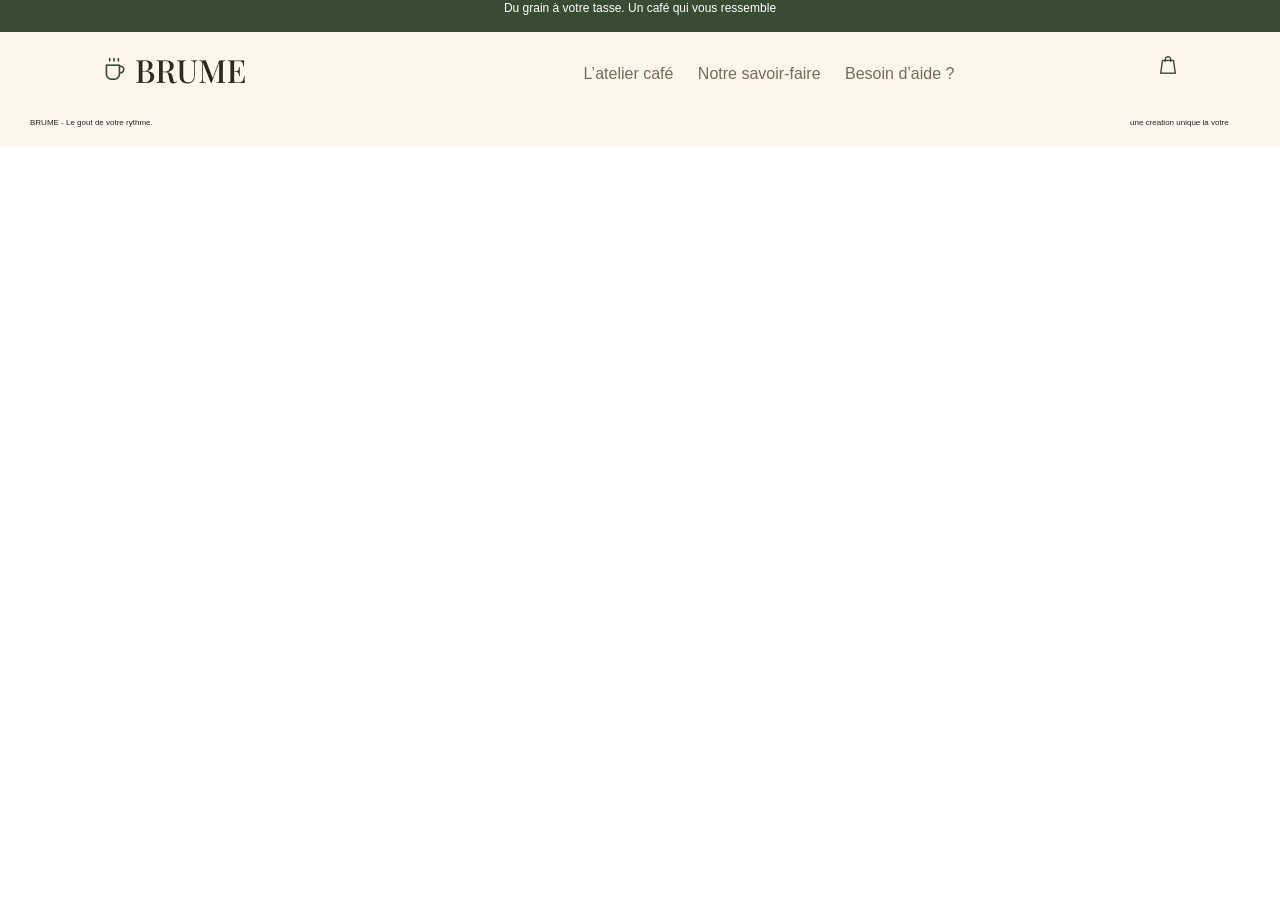
==== BackOffice.html @ c26adfe1 "fut structure+header+footer" ====
<!DOCTYPE html>
<html lang="en">
<head>
    <meta charset="UTF-8">
    <meta name="viewport" content="width=device-width, initial-scale=1.0">
   <!-- -- bootstrap CSS --  -->
    <link rel="stylesheet" href="https://cdn.jsdelivr.net/npm/bootstrap@4.0.0/dist/css/bootstrap.min.css" integrity="sha384-Gn5384xqQ1aoWXA+058RXPxPg6fy4IWvTNh0E263XmFcJlSAwiGgFAW/dAiS6JXm" crossorigin="anonymous">
   <link rel="stylesheet" href="BackOffice.css">
    <title>BackOffice</title>


</head>
<body>
        <HEader>
        <section class="paragraf1">
            <p> Du grain à votre tasse. Un café qui vous ressemble </p>
        </section>
        <section class="Header-principale">
            <div class="logo">
                <img src="/assets/Icon/Signature de marque.png" alt="">
            </div>
            <nav class="links">
                <a href="">L’atelier café</a>
                <a href="">Notre savoir-faire</a>
                <a href="">Besoin d’aide ?</a>

            </nav>
            <div class="Icon">
                <img src="/assets/Icon/Panier.png" alt="">


            </div>
        </section>
    </HEader>

    <main>





    </main>


    <footer>
        <div class="foot">
            <p>
                BRUME - Le gout de votre rythme.
            </p>
            <p>
                une creation unique la votre
            </p>
        </div>
    </footer>




<script src="BackOffice.js"></script>
<script src="https://code.jquery.com/jquery-3.2.1.slim.min.js" integrity="sha384-KJ3o2DKtIkvYIK3UENzmM7KCkRr/rE9/Qpg6aAZGJwFDMVNA/GpGFF93hXpG5KkN" crossorigin="anonymous"></script>
<script src="https://cdn.jsdelivr.net/npm/popper.js@1.12.9/dist/umd/popper.min.js" integrity="sha384-ApNbgh9B+Y1QKtv3Rn7W3mgPxhU9K/ScQsAP7hUibX39j7fakFPskvXusvfa0b4Q" crossorigin="anonymous"></script>
<script src="https://cdn.jsdelivr.net/npm/bootstrap@4.0.0/dist/js/bootstrap.min.js" integrity="sha384-JZR6Spejh4U02d8jOt6vLEHfe/JQGiRRSQQxSfFWpi1MquVdAyjUar5+76PVCmYl" crossorigin="anonymous"></script>
</body>
</html>
---- BackOffice.css ----
*{
    margin: 0;
    padding: 0;
    box-sizing: border-box;
}
.paragraf1{
 background:#394B32 ;
 width: 100%;
 height: 32px;
 display: flex;
 justify-content: center;
 align-items: center;
 color: #FFFFFF;
 font-size: 12px;
 
}
.Header-principale{
  display: flex;
  justify-content: space-around;
  padding-top: 20PX;
  background-color: rgb(255, 247, 237);

}

.links{
    padding-top:10px ;

}
.links a{
    padding-left: 20px;
    text-decoration: none;
    color: #796A59;
}







































.foot{
    background-color:rgb(255, 247, 237);
    display: grid;
    grid-template-columns: 1fr 150Px;
    padding-top: 30px;
    padding-left: 30px;
    font-size: 8px;
    height: 60px;
}
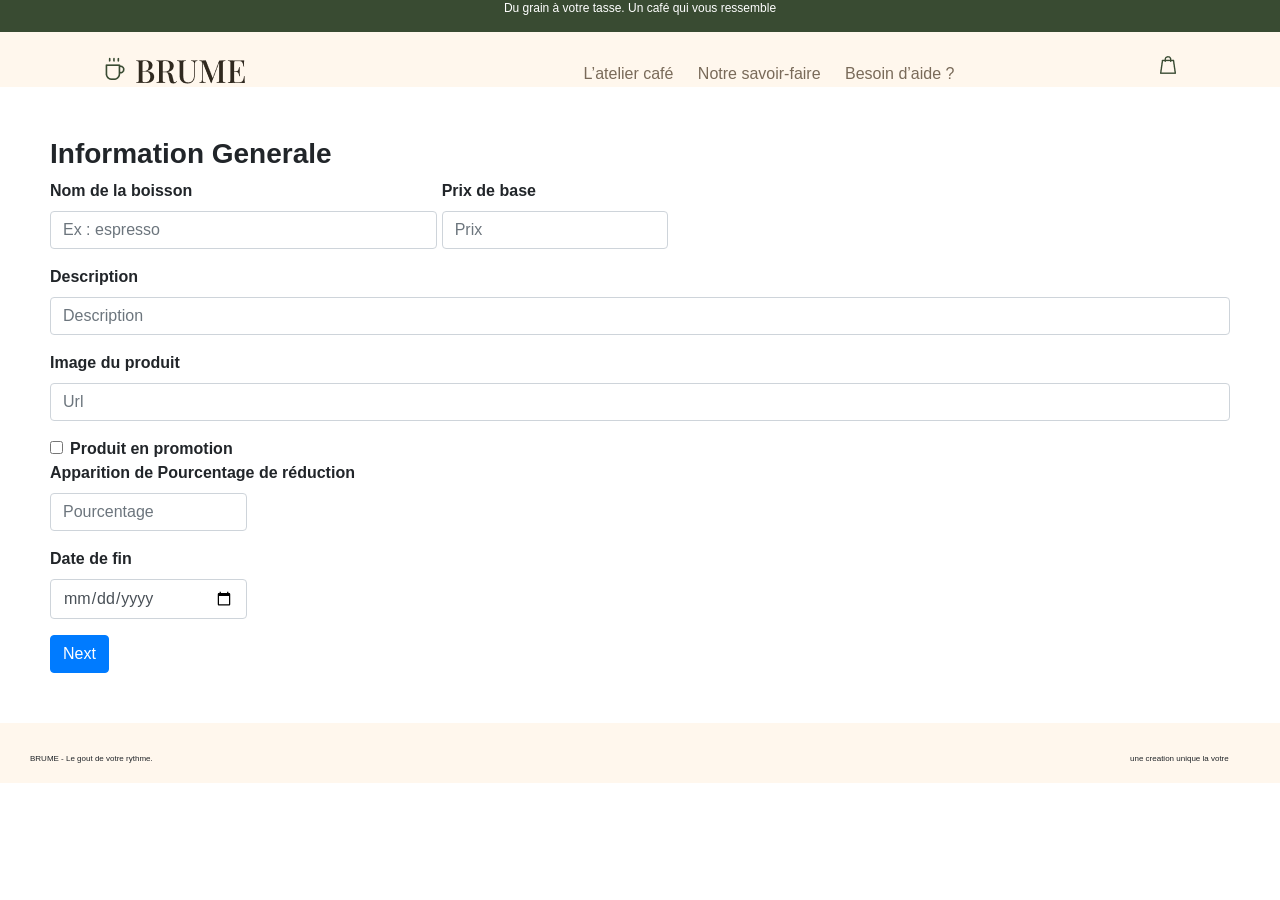
==== commit 731399d8: "fut Information Generale" ====
--- a/BackOffice.html
+++ b/BackOffice.html
@@ -36,6 +36,63 @@
     <main>
 
 
+            <form action="">
+       <section class="Info-General">
+   <div class="title-section">
+     <h3 class="display-6"> <strong>Information Generale</strong></h3>
+   </div>
+       
+  <div class="form-row">
+    <div class="col-md-4 mb-3">
+      <label for="validationCustom01"><strong>Nom de la boisson</strong></label>
+      <input type="text" class="form-control" id="validationCustom01" placeholder="Ex : espresso"  required>
+    </div>
+    <div class="form-group ">
+      <label for="inputPrix"><strong>Prix de base</strong></label>
+      <input type="number" class="form-control" id="inputPrix" placeholder="Prix">
+    </div>
+  </div>
+     <div class="form-group">
+    <label for="inputDescription "> <strong>Description</strong> </label>
+    <input type="text" class="form-control" id="inputDescription" placeholder="Description ">
+  </div>
+  <div>
+     <div class="form-group">
+    <label for="inputUrl"> <strong>Image du produit</strong> </label>
+    <input type="url" class="form-control" id="inputUrl" placeholder="Url ">
+  </div>
+  </div>
+
+    <div class="form-group">
+    <div class="form-check">
+      <input class="form-check-input" type="checkbox" id="gridCheck">
+      <label class="form-check-label" for="gridCheck">
+        <strong> Produit en promotion</strong> 
+      </label>
+    </div>
+    
+
+        <div class="form-group ">
+      <label for="inputPorcentage"><strong>Apparition de Pourcentage de réduction</strong></label>
+      <input type="number" class="form-control col-md-2" id="inputPorcentage" placeholder="Pourcentage">
+    </div>
+    <div>
+      <label for="inputDate"><strong>Date de fin</strong></label>
+      <input type="date" class="form-control col-md-2" id="inputDate" placeholder="Date de fin">
+    </div>
+
+  </div>
+  <button type="submit" class="btn btn-primary">Next</button>
+
+</section>
+
+
+
+            </form>
+
+
+    
+        
 
 
 
--- a/BackOffice.css
+++ b/BackOffice.css
@@ -36,7 +36,9 @@
 
 
 
-
+.Info-General{
+    padding: 50px;
+}
 
 
 
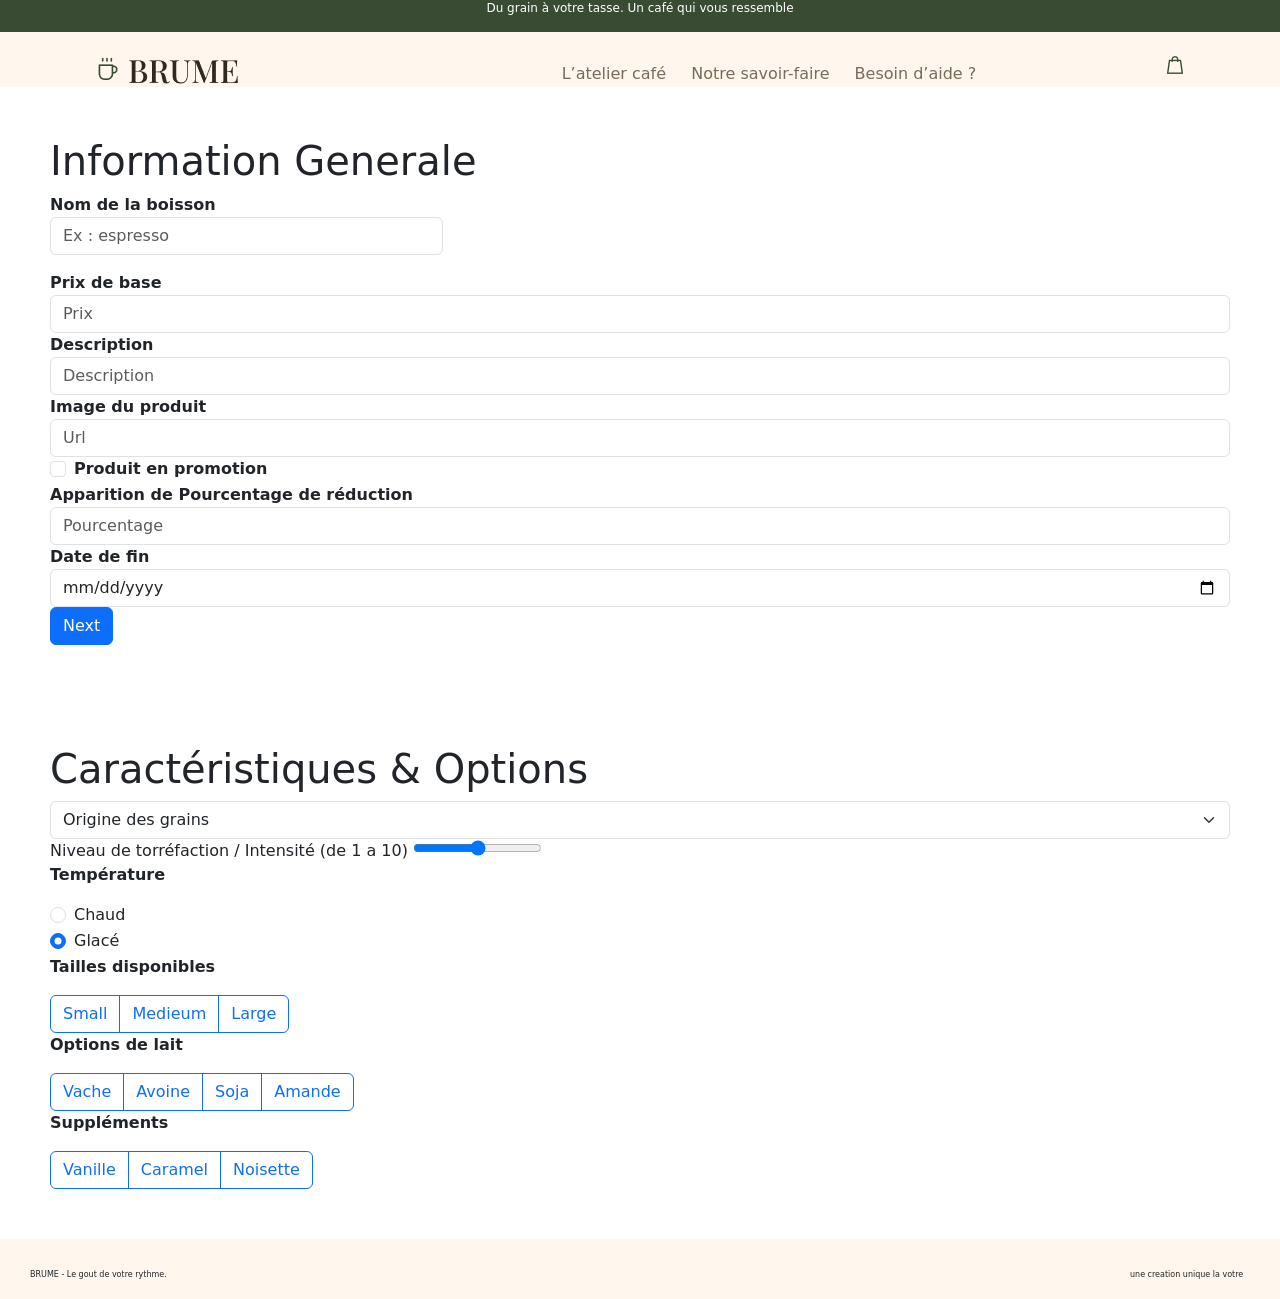
==== commit 3ee008d6: "fut aracteristique & option" ====
--- a/BackOffice.html
+++ b/BackOffice.html
@@ -4,7 +4,7 @@
     <meta charset="UTF-8">
     <meta name="viewport" content="width=device-width, initial-scale=1.0">
    <!-- -- bootstrap CSS --  -->
-    <link rel="stylesheet" href="https://cdn.jsdelivr.net/npm/bootstrap@4.0.0/dist/css/bootstrap.min.css" integrity="sha384-Gn5384xqQ1aoWXA+058RXPxPg6fy4IWvTNh0E263XmFcJlSAwiGgFAW/dAiS6JXm" crossorigin="anonymous">
+    <link href="https://cdn.jsdelivr.net/npm/bootstrap@5.0.2/dist/css/bootstrap.min.css" rel="stylesheet" integrity="sha384-EVSTQN3/azprG1Anm3QDgpJLIm9Nao0Yz1ztcQTwFspd3yD65VohhpuuCOmLASjC" crossorigin="anonymous">
    <link rel="stylesheet" href="BackOffice.css">
     <title>BackOffice</title>
 
@@ -36,6 +36,9 @@
     <main>
 
 
+
+       
+
             <form action="">
        <section class="Info-General">
    <div class="title-section">
@@ -85,8 +88,112 @@
   <button type="submit" class="btn btn-primary">Next</button>
 
 </section>
-
-
+ 
+<section class="Info-General">
+    <div class="title-section">
+     <h3 class="display-6"> <strong>Caractéristiques & Options</strong></h3>
+   </div>
+     <div>
+    <select class="form-select ">
+  <option value="titre" >Origine des grains </option>
+  <option value="1">Colombie</option>
+  <option value="2">Éthiopie</option>
+  <option value="3">Brésil</option>
+   <option value="4">Mélange Maison</option>
+
+</select>
+     </div>
+     
+     <div>
+        <label for="customRange1"   >Niveau de torréfaction / Intensité  (de 1 a 10) </label>
+        <input type="range"  id="customRange1" name="Intensité" min="0" max="10">
+     </div>
+
+
+     <div class="Temperature">
+        
+            <p>  <strong>Température</strong></p>
+            
+        
+            <div class="form-check">
+  <input class="form-check-input" type="radio" name="flexRadioDefault" id="flexRadioDefault1">
+  <label class="form-check-label" for="flexRadioDefault1">
+    Chaud
+  </label>
+</div>
+<div class="form-check">
+  <input class="form-check-input" type="radio" name="flexRadioDefault" id="flexRadioDefault2" checked>
+  <label class="form-check-label" for="flexRadioDefault2">
+    Glacé
+  </label>
+</div>
+     </div>
+
+
+     <div>
+        <div>
+            <p><strong>Tailles disponibles</strong></p>
+        </div>
+ <div class="btn-group" role="group" aria-label="Basic checkbox toggle button group">
+  <input type="checkbox" class="btn-check" id="btncheck1" autocomplete="off">
+  <label class="btn btn-outline-primary" for="btncheck1">Small </label>
+
+  <input type="checkbox" class="btn-check" id="btncheck2" autocomplete="off">
+  <label class="btn btn-outline-primary" for="btncheck2">Medieum</label>
+
+  <input type="checkbox" class="btn-check" id="btncheck3" autocomplete="off">
+  <label class="btn btn-outline-primary" for="btncheck3">Large</label>
+</div>
+     </div>
+
+
+
+       <div>
+        <div>
+            <p><strong>  Options de lait</strong></p>
+        </div>
+ <div class="btn-group" role="group" aria-label="Basic checkbox toggle button group">
+  <input type="checkbox" class="btn-check" id="btncheck4" autocomplete="off">
+  <label class="btn btn-outline-primary" for="btncheck4">Vache </label>
+
+  <input type="checkbox" class="btn-check" id="btncheck5" autocomplete="off">
+  <label class="btn btn-outline-primary" for="btncheck5">Avoine</label>
+
+  <input type="checkbox" class="btn-check" id="btncheck6" autocomplete="off">
+  <label class="btn btn-outline-primary" for="btncheck6"> Soja</label>
+
+  <input type="checkbox" class="btn-check" id="btncheck7" autocomplete="off">
+  <label class="btn btn-outline-primary" for="btncheck7"> Amande</label>
+</div>
+     </div>
+
+
+
+
+      <div>
+        <div>
+            <p><strong>Suppléments </strong></p>
+        </div>
+ <div class="btn-group" role="group" aria-label="Basic checkbox toggle button group">
+  <input type="checkbox" class="btn-check" id="btncheck8" autocomplete="off">
+  <label class="btn btn-outline-primary" for="btncheck8">Vanille </label>
+
+  <input type="checkbox" class="btn-check" id="btncheck9" autocomplete="off">
+  <label class="btn btn-outline-primary" for="btncheck9">Caramel</label>
+
+  <input type="checkbox" class="btn-check" id="btncheck10" autocomplete="off">
+  <label class="btn btn-outline-primary" for="btncheck10">Noisette</label>
+</div>
+     </div>
+
+
+
+   
+
+</section>
+
+<!-- <label class="form-label">Example range</label>
+<input type="range" class="form-range" id="customRange1" -->
 
             </form>
 
@@ -114,8 +221,5 @@
 
 
 <script src="BackOffice.js"></script>
-<script src="https://code.jquery.com/jquery-3.2.1.slim.min.js" integrity="sha384-KJ3o2DKtIkvYIK3UENzmM7KCkRr/rE9/Qpg6aAZGJwFDMVNA/GpGFF93hXpG5KkN" crossorigin="anonymous"></script>
-<script src="https://cdn.jsdelivr.net/npm/popper.js@1.12.9/dist/umd/popper.min.js" integrity="sha384-ApNbgh9B+Y1QKtv3Rn7W3mgPxhU9K/ScQsAP7hUibX39j7fakFPskvXusvfa0b4Q" crossorigin="anonymous"></script>
-<script src="https://cdn.jsdelivr.net/npm/bootstrap@4.0.0/dist/js/bootstrap.min.js" integrity="sha384-JZR6Spejh4U02d8jOt6vLEHfe/JQGiRRSQQxSfFWpi1MquVdAyjUar5+76PVCmYl" crossorigin="anonymous"></script>
 </body>
 </html>
--- a/BackOffice.css
+++ b/BackOffice.css
@@ -72,6 +72,7 @@
 
 
 
+
 .foot{
     background-color:rgb(255, 247, 237);
     display: grid;
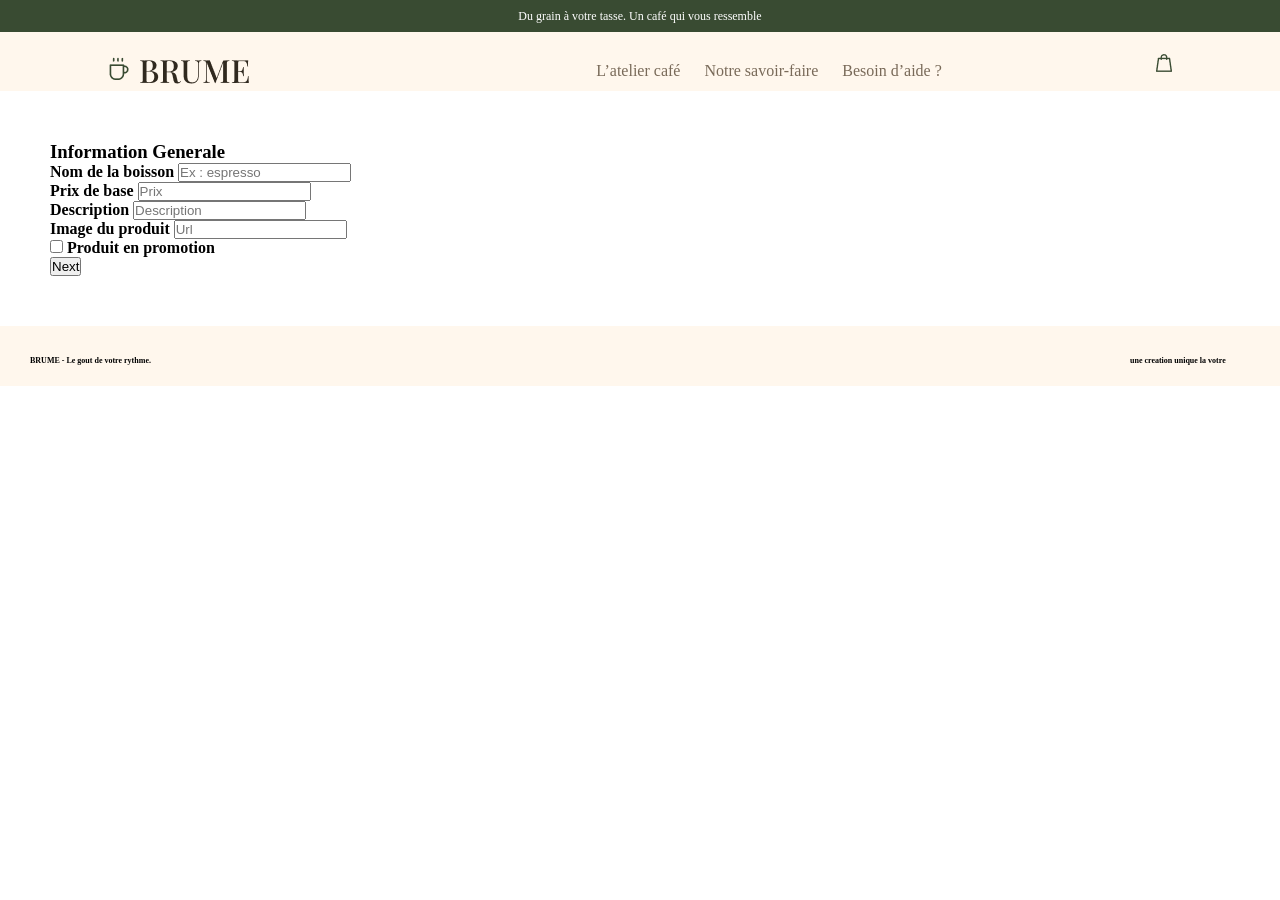
==== commit 59edad8c: "add" ====
--- a/BackOffice.html
+++ b/BackOffice.html
@@ -3,9 +3,9 @@
 <head>
     <meta charset="UTF-8">
     <meta name="viewport" content="width=device-width, initial-scale=1.0">
-   <!-- -- bootstrap CSS --  -->
-    <link href="https://cdn.jsdelivr.net/npm/bootstrap@5.0.2/dist/css/bootstrap.min.css" rel="stylesheet" integrity="sha384-EVSTQN3/azprG1Anm3QDgpJLIm9Nao0Yz1ztcQTwFspd3yD65VohhpuuCOmLASjC" crossorigin="anonymous">
-   <link rel="stylesheet" href="BackOffice.css">
+   <!-- -- bootstrap CSS -- 
+    <!-- <link href="https://cdn.jsdelivr.net/npm/bootstrap@5.0.2/dist/css/bootstrap.min.css" rel="stylesheet" integrity="sha384-EVSTQN3/azprG1Anm3QDgpJLIm9Nao0Yz1ztcQTwFspd3yD65VohhpuuCOmLASjC" crossorigin="anonymous"> -->
+   <link rel="stylesheet" href="BackOffice.css"> 
     <title>BackOffice</title>
 
 
@@ -35,12 +35,13 @@
 
     <main>
 
-
-
        
 
+
+       
+
             <form action="">
-       <section class="Info-General">
+       <section class="Info-General " id="section1">
    <div class="title-section">
      <h3 class="display-6"> <strong>Information Generale</strong></h3>
    </div>
@@ -48,11 +49,13 @@
   <div class="form-row">
     <div class="col-md-4 mb-3">
       <label for="validationCustom01"><strong>Nom de la boisson</strong></label>
-      <input type="text" class="form-control" id="validationCustom01" placeholder="Ex : espresso"  required>
-    </div>
-    <div class="form-group ">
+      <input type="text" class="form-control " id="validationCustom01"  placeholder="Ex : espresso"  required>
+      <div class="nomChamp"> </div>
+    </div>
+    <div class="col-md-4 mb-3 ">
       <label for="inputPrix"><strong>Prix de base</strong></label>
-      <input type="number" class="form-control" id="inputPrix" placeholder="Prix">
+      <input type="number" class="form-control inputPrice" id="inputPrix" placeholder="Prix">
+      <div class="priceChamp"> </div>
     </div>
   </div>
      <div class="form-group">
@@ -63,37 +66,40 @@
      <div class="form-group">
     <label for="inputUrl"> <strong>Image du produit</strong> </label>
     <input type="url" class="form-control" id="inputUrl" placeholder="Url ">
+    <div class="urlChamp"></div>
   </div>
   </div>
 
     <div class="form-group">
     <div class="form-check">
-      <input class="form-check-input" type="checkbox" id="gridCheck">
+      <input class="form-check-input InputPromotion"  type="checkbox" id="gridCheck">
       <label class="form-check-label" for="gridCheck">
-        <strong> Produit en promotion</strong> 
+           <strong> Produit en promotion</strong> 
       </label>
     </div>
     
 
-        <div class="form-group ">
+        <div class="col-md-4 mb-3 hideen " id="divPorcentage" >
       <label for="inputPorcentage"><strong>Apparition de Pourcentage de réduction</strong></label>
       <input type="number" class="form-control col-md-2" id="inputPorcentage" placeholder="Pourcentage">
-    </div>
-    <div>
+      <div class="PorcentageChamp"></div>
+    </div>
+    <div class="col-md-4 mb-3 hideen" id="DivDate">
       <label for="inputDate"><strong>Date de fin</strong></label>
       <input type="date" class="form-control col-md-2" id="inputDate" placeholder="Date de fin">
-    </div>
-
-  </div>
-  <button type="submit" class="btn btn-primary">Next</button>
+      <div class="DateChamp"></div>
+    </div>
+
+  </div>
+  <button type="button" id="nextbtn" class="btn btn-primary">Next</button>
 
 </section>
  
-<section class="Info-General">
+<section class="Info-General hideen " id="section2">
     <div class="title-section">
-     <h3 class="display-6"> <strong>Caractéristiques & Options</strong></h3>
+     <h3 class="display-6 "> <strong>Caractéristiques & Options</strong></h3>
    </div>
-     <div>
+     <div class="col-md-4 mb-3">
     <select class="form-select ">
   <option value="titre" >Origine des grains </option>
   <option value="1">Colombie</option>
@@ -104,13 +110,13 @@
 </select>
      </div>
      
-     <div>
-        <label for="customRange1"   >Niveau de torréfaction / Intensité  (de 1 a 10) </label>
+     <div class="col-md-4 mb-3">
+        <label for="customRange1"  >Niveau de torréfaction / Intensité  (de 1 a 10) </label>
         <input type="range"  id="customRange1" name="Intensité" min="0" max="10">
      </div>
 
 
-     <div class="Temperature">
+     <div class="Temperature col-md-4 mb-3">
         
             <p>  <strong>Température</strong></p>
             
@@ -130,11 +136,11 @@
      </div>
 
 
-     <div>
+     <div class="col-md-4 mb-3">
         <div>
             <p><strong>Tailles disponibles</strong></p>
         </div>
- <div class="btn-group" role="group" aria-label="Basic checkbox toggle button group">
+ <div class="btn-group backrondBut" role="group" aria-label="Basic checkbox toggle button group">
   <input type="checkbox" class="btn-check" id="btncheck1" autocomplete="off">
   <label class="btn btn-outline-primary" for="btncheck1">Small </label>
 
@@ -148,7 +154,7 @@
 
 
 
-       <div>
+       <div class="col-md-4 mb-3">
         <div>
             <p><strong>  Options de lait</strong></p>
         </div>
@@ -170,7 +176,7 @@
 
 
 
-      <div>
+      <div class="col-md-4 mb-3">
         <div>
             <p><strong>Suppléments </strong></p>
         </div>
@@ -186,12 +192,18 @@
 </div>
      </div>
 
-
+<div >
+      <button type="button" id="btnReteurP1" class="btn btn-primary">Retour</button>
+    <button type="button" id="btnEregister" class="btn btn-primary">Enregistrer</button>
+</div>
 
    
 
 </section>
-
+<section class="hideen" id="section3">
+  <div>aaaaa</div>
+
+</section>
 <!-- <label class="form-label">Example range</label>
 <input type="range" class="form-range" id="customRange1" -->
 
@@ -209,10 +221,10 @@
     <footer>
         <div class="foot">
             <p>
-                BRUME - Le gout de votre rythme.
+               <strong> BRUME - Le gout de votre rythme. </strong>
             </p>
             <p>
-                une creation unique la votre
+             <strong>   une creation unique la votre </strong>
             </p>
         </div>
     </footer>
--- a/BackOffice.css
+++ b/BackOffice.css
@@ -41,7 +41,9 @@
 }
 
 
-
+.hideen{
+    display: none;
+}
 
 
 
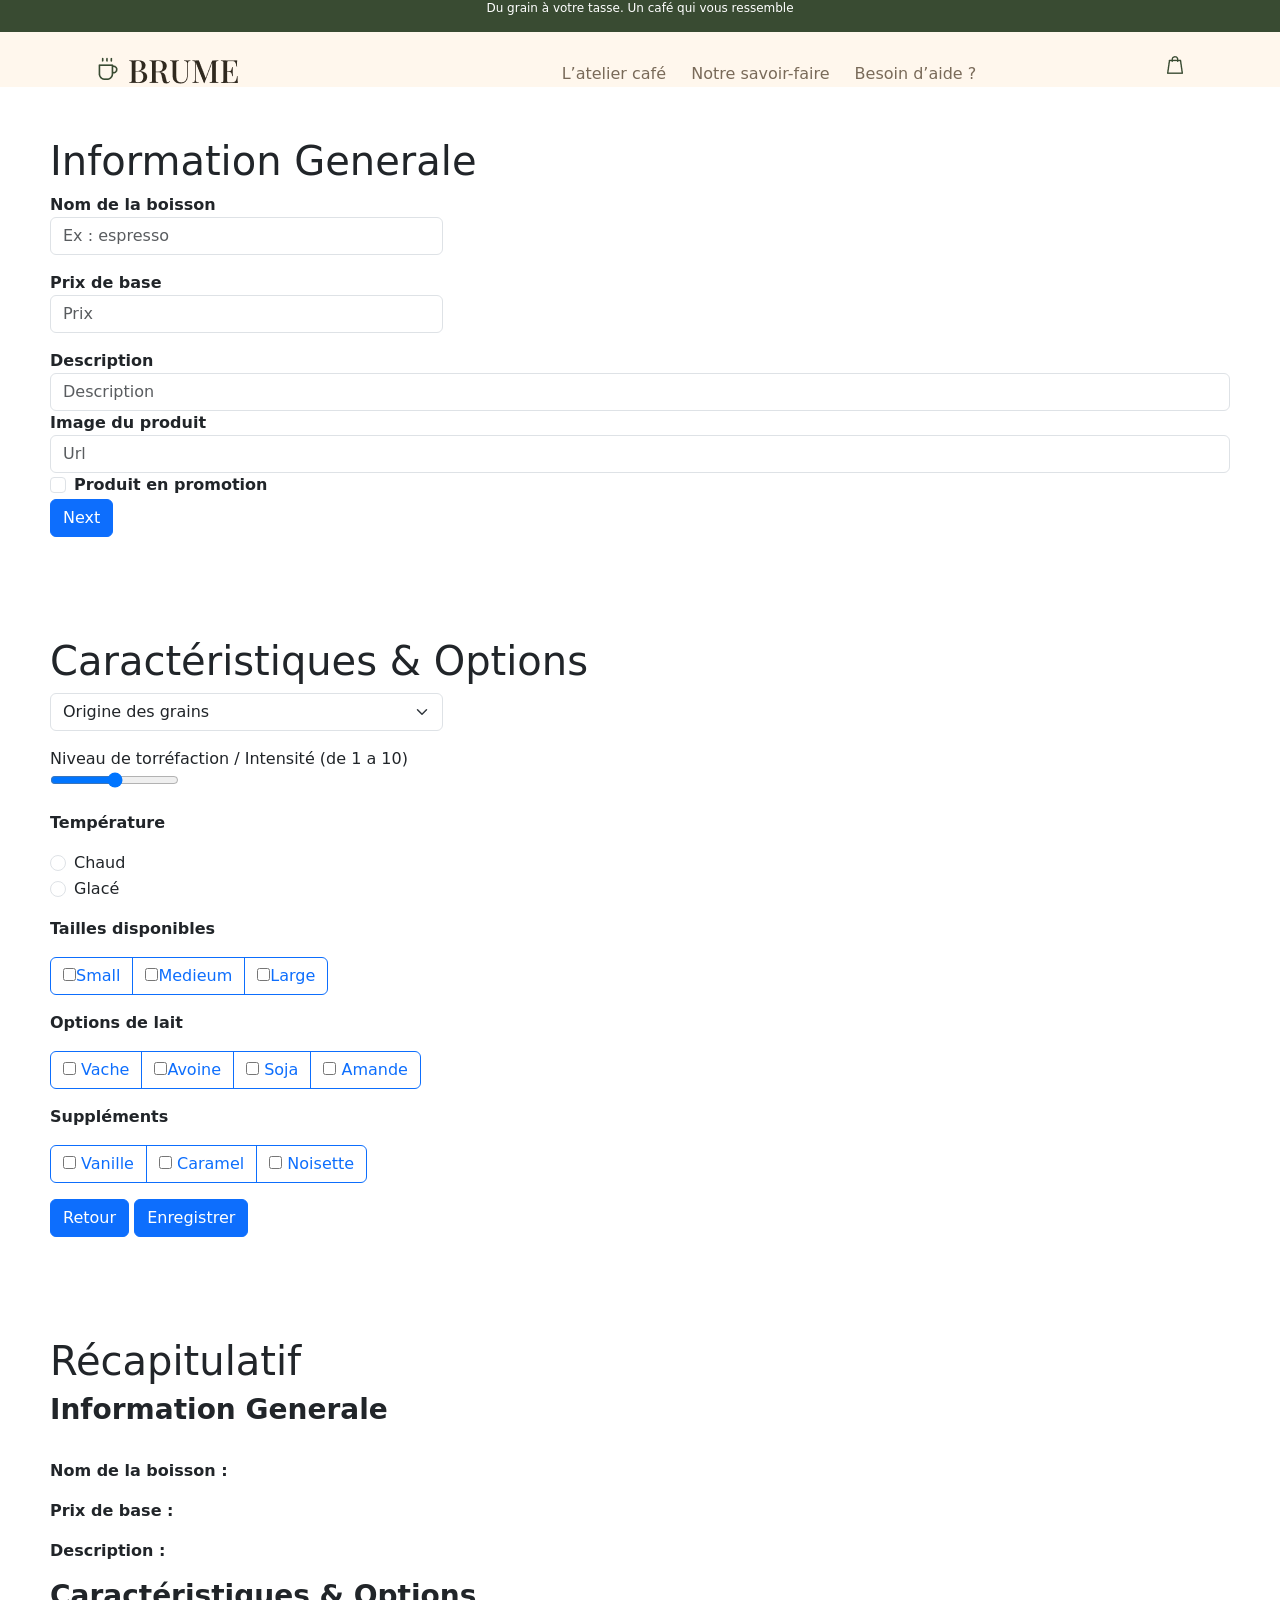
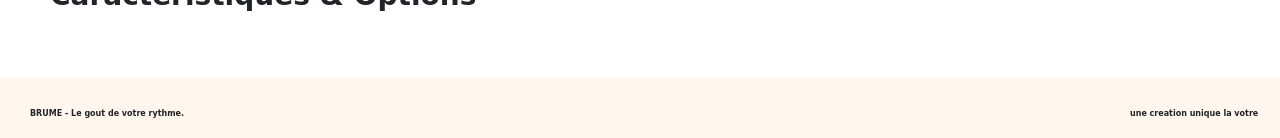
==== commit b7af8735: "add affichage" ====
--- a/BackOffice.html
+++ b/BackOffice.html
@@ -3,8 +3,8 @@
 <head>
     <meta charset="UTF-8">
     <meta name="viewport" content="width=device-width, initial-scale=1.0">
-   <!-- -- bootstrap CSS -- 
-    <!-- <link href="https://cdn.jsdelivr.net/npm/bootstrap@5.0.2/dist/css/bootstrap.min.css" rel="stylesheet" integrity="sha384-EVSTQN3/azprG1Anm3QDgpJLIm9Nao0Yz1ztcQTwFspd3yD65VohhpuuCOmLASjC" crossorigin="anonymous"> -->
+   <!-- <!- -- bootstrap CSS -- !> -->
+     <link href="https://cdn.jsdelivr.net/npm/bootstrap@5.0.2/dist/css/bootstrap.min.css" rel="stylesheet" integrity="sha384-EVSTQN3/azprG1Anm3QDgpJLIm9Nao0Yz1ztcQTwFspd3yD65VohhpuuCOmLASjC" crossorigin="anonymous"> 
    <link rel="stylesheet" href="BackOffice.css"> 
     <title>BackOffice</title>
 
@@ -95,24 +95,25 @@
 
 </section>
  
-<section class="Info-General hideen " id="section2">
+<section class="Info-General   " id="section2">
     <div class="title-section">
      <h3 class="display-6 "> <strong>Caractéristiques & Options</strong></h3>
    </div>
      <div class="col-md-4 mb-3">
-    <select class="form-select ">
-  <option value="titre" >Origine des grains </option>
-  <option value="1">Colombie</option>
-  <option value="2">Éthiopie</option>
-  <option value="3">Brésil</option>
-   <option value="4">Mélange Maison</option>
+    <select class="form-select " id="select">
+  <option value="" >Origine des grains </option>
+  <option value="Colombie">Colombie</option>
+  <option value="Éthiopie">Éthiopie</option>
+  <option value="Brésil">Brésil</option>
+   <option value="Mélange Maison">Mélange Maison</option>
 
 </select>
+             <div class="MessageSelect"></div>
      </div>
      
      <div class="col-md-4 mb-3">
         <label for="customRange1"  >Niveau de torréfaction / Intensité  (de 1 a 10) </label>
-        <input type="range"  id="customRange1" name="Intensité" min="0" max="10">
+        <input type="range" class="inputRange"  id="customRange1" name="Intensité" min="0" max="10">
      </div>
 
 
@@ -122,13 +123,13 @@
             
         
             <div class="form-check">
-  <input class="form-check-input" type="radio" name="flexRadioDefault" id="flexRadioDefault1">
+  <input class="form-check-input" type="radio" name="flexRadioDefault" id="flexRadioDefault1" value="Chaud">
   <label class="form-check-label" for="flexRadioDefault1">
     Chaud
   </label>
 </div>
 <div class="form-check">
-  <input class="form-check-input" type="radio" name="flexRadioDefault" id="flexRadioDefault2" checked>
+  <input class="form-check-input" type="radio" name="flexRadioDefault" id="flexRadioDefault2" value="Glacé">
   <label class="form-check-label" for="flexRadioDefault2">
     Glacé
   </label>
@@ -141,15 +142,22 @@
             <p><strong>Tailles disponibles</strong></p>
         </div>
  <div class="btn-group backrondBut" role="group" aria-label="Basic checkbox toggle button group">
-  <input type="checkbox" class="btn-check" id="btncheck1" autocomplete="off">
-  <label class="btn btn-outline-primary" for="btncheck1">Small </label>
-
-  <input type="checkbox" class="btn-check" id="btncheck2" autocomplete="off">
-  <label class="btn btn-outline-primary" for="btncheck2">Medieum</label>
-
-  <input type="checkbox" class="btn-check" id="btncheck3" autocomplete="off">
-  <label class="btn btn-outline-primary" for="btncheck3">Large</label>
-</div>
+ 
+  <label class="btn btn-outline-primary"  for="btncheck1" >
+      <input type="checkbox" id="btncheck1" value="Small">Small
+  </label>
+
+  
+  <label class="btn btn-outline-primary"  for="btncheck2">
+    <input type="checkbox" id="btncheck2" value="Medieum" >Medieum
+  </label>
+
+  
+  <label class="btn btn-outline-primary" for="btncheck3">
+    <input type="checkbox"  id="btncheck3" value="Large" >Large
+  </label>
+</div>
+<div class="MessageTaille"></div>
      </div>
 
 
@@ -159,18 +167,25 @@
             <p><strong>  Options de lait</strong></p>
         </div>
  <div class="btn-group" role="group" aria-label="Basic checkbox toggle button group">
-  <input type="checkbox" class="btn-check" id="btncheck4" autocomplete="off">
-  <label class="btn btn-outline-primary" for="btncheck4">Vache </label>
-
-  <input type="checkbox" class="btn-check" id="btncheck5" autocomplete="off">
-  <label class="btn btn-outline-primary" for="btncheck5">Avoine</label>
-
-  <input type="checkbox" class="btn-check" id="btncheck6" autocomplete="off">
-  <label class="btn btn-outline-primary" for="btncheck6"> Soja</label>
-
-  <input type="checkbox" class="btn-check" id="btncheck7" autocomplete="off">
-  <label class="btn btn-outline-primary" for="btncheck7"> Amande</label>
-</div>
+  
+  <label class="btn btn-outline-primary" for="btncheck4">
+    <input type="checkbox"  id="btncheck4" value="Vache"> Vache </label>
+
+  
+  <label class="btn btn-outline-primary" for="btncheck5">
+    <input type="checkbox"  id="btncheck5" value="Avoine" >Avoine</label>
+
+  
+  <label class="btn btn-outline-primary" for="btncheck6">
+    <input type="checkbox"  id="btncheck6" value="Soja">
+     Soja</label>
+
+ 
+  <label class="btn btn-outline-primary" for="btncheck7">
+     <input type="checkbox"  id="btncheck7" value="Amande" >
+     Amande</label>
+</div>
+<div class="OptionMessage"></div>
      </div>
 
 
@@ -181,15 +196,22 @@
             <p><strong>Suppléments </strong></p>
         </div>
  <div class="btn-group" role="group" aria-label="Basic checkbox toggle button group">
-  <input type="checkbox" class="btn-check" id="btncheck8" autocomplete="off">
-  <label class="btn btn-outline-primary" for="btncheck8">Vanille </label>
-
-  <input type="checkbox" class="btn-check" id="btncheck9" autocomplete="off">
-  <label class="btn btn-outline-primary" for="btncheck9">Caramel</label>
-
-  <input type="checkbox" class="btn-check" id="btncheck10" autocomplete="off">
-  <label class="btn btn-outline-primary" for="btncheck10">Noisette</label>
-</div>
+  
+  <label class="btn btn-outline-primary" for="btncheck8">
+    <input type="checkbox"  id="btncheck8" value="Vanille" >
+    Vanille </label>
+
+ 
+  <label class="btn btn-outline-primary" for="btncheck9">
+     <input type="checkbox"  id="btncheck9" value="Caramel" >
+     Caramel</label>
+
+
+  <label class="btn btn-outline-primary" for="btncheck10" >
+      <input type="checkbox"  id="btncheck10" value="Noisette" >
+      Noisette</label>
+</div>
+<div class="SuplementMessage"></div>
      </div>
 
 <div >
@@ -200,14 +222,93 @@
    
 
 </section>
-<section class="hideen" id="section3">
-  <div>aaaaa</div>
-
-</section>
+
 <!-- <label class="form-label">Example range</label>
 <input type="range" class="form-range" id="customRange1" -->
 
             </form>
+            
+            
+            
+      <section class="Info-General " id="section3">
+              <div>
+                 <h3 class="display-6"> <strong>Récapitulatif</strong></h3>
+              </div>
+
+              
+              <div class="affichage-Info-General">
+                 <h3 ><strong>Information Generale</strong></h3>
+               
+                 <div class="">
+                <img src="" alt="" id="Affichage-img">
+              </div>
+
+              <div class="">
+                <p><strong>Nom de la boisson :</strong></p>
+
+                <p ><strong class="Affichage-Nom" ></strong></p>
+                
+              </div>
+              <div>
+                 <p><strong>Prix de base :</strong></p>
+                <p class="Affichage-Prix"></p>
+              </div>
+
+              <div class="">
+                <p><strong>Description : </strong></p>
+
+                 <p class="Afichege-Description"></p>
+              </div>
+
+              <div class="">
+                   
+                   <p class="Afichage-Porcentage"></p>
+                 
+              </div>
+              <div>
+                  <p class="Affichage-Date"></p>
+              </div>
+
+              </div>
+              
+
+
+
+              <div class="Affichage-CaracOption">
+
+                        <h3 ><strong>Caractéristiques & Options</strong></h3>
+                    <div class="">
+
+                      <p class="Affichage-OrigineGrains"> </p>
+
+                    </div>
+                    <div >
+                    <p class="affichage-Intensite"></p>
+                    </div>
+                    <div>
+                      <p class="Affichage-Temperature"></p>
+                    </div>
+                    <div class="Affichage-Taille">
+                      <p class="Afichage-small"></p>
+                      <p class="Afichage-Medieum"></p>
+                      <p class="Afichage-Large"></p>
+                    </div>
+                     <div class="Affichage-Option">
+                      <p class="Afichage-Vache"></p>
+                      <p class="Afichage-Avoine"></p>
+                      <p class="Afichage-Soja"></p>
+                      <p class="Afichage-Amande"></p>
+                    </div>
+
+                         <div class="Affichage-Supplements">
+                      <p class="Afichage-Vanille"></p>
+                      <p class="Afichage-Caramel"></p>
+                      <p class="Afichage-Noisette"></p>
+                     
+                    </div>
+              </div>
+
+</section>
 
 
     
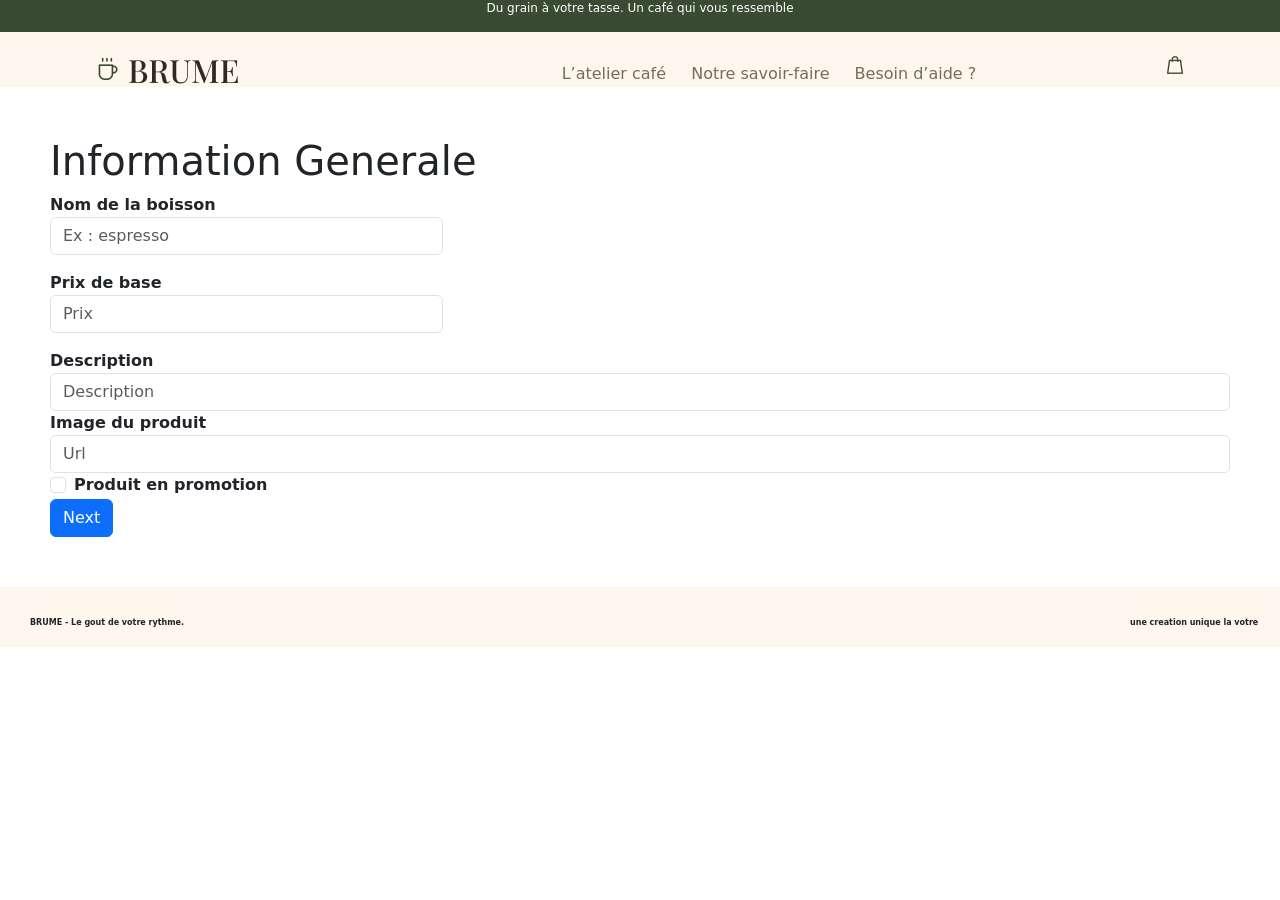
==== commit 91274c80: "modiffication sur le bottun" ====
--- a/BackOffice.html
+++ b/BackOffice.html
@@ -95,7 +95,7 @@
 
 </section>
  
-<section class="Info-General   " id="section2">
+<section class="Info-General hideen  " id="section2">
     <div class="title-section">
      <h3 class="display-6 "> <strong>Caractéristiques & Options</strong></h3>
    </div>
@@ -230,7 +230,7 @@
             
             
             
-      <section class="Info-General " id="section3">
+      <section class="Info-General hideen " id="section3">
               <div>
                  <h3 class="display-6"> <strong>Récapitulatif</strong></h3>
               </div>
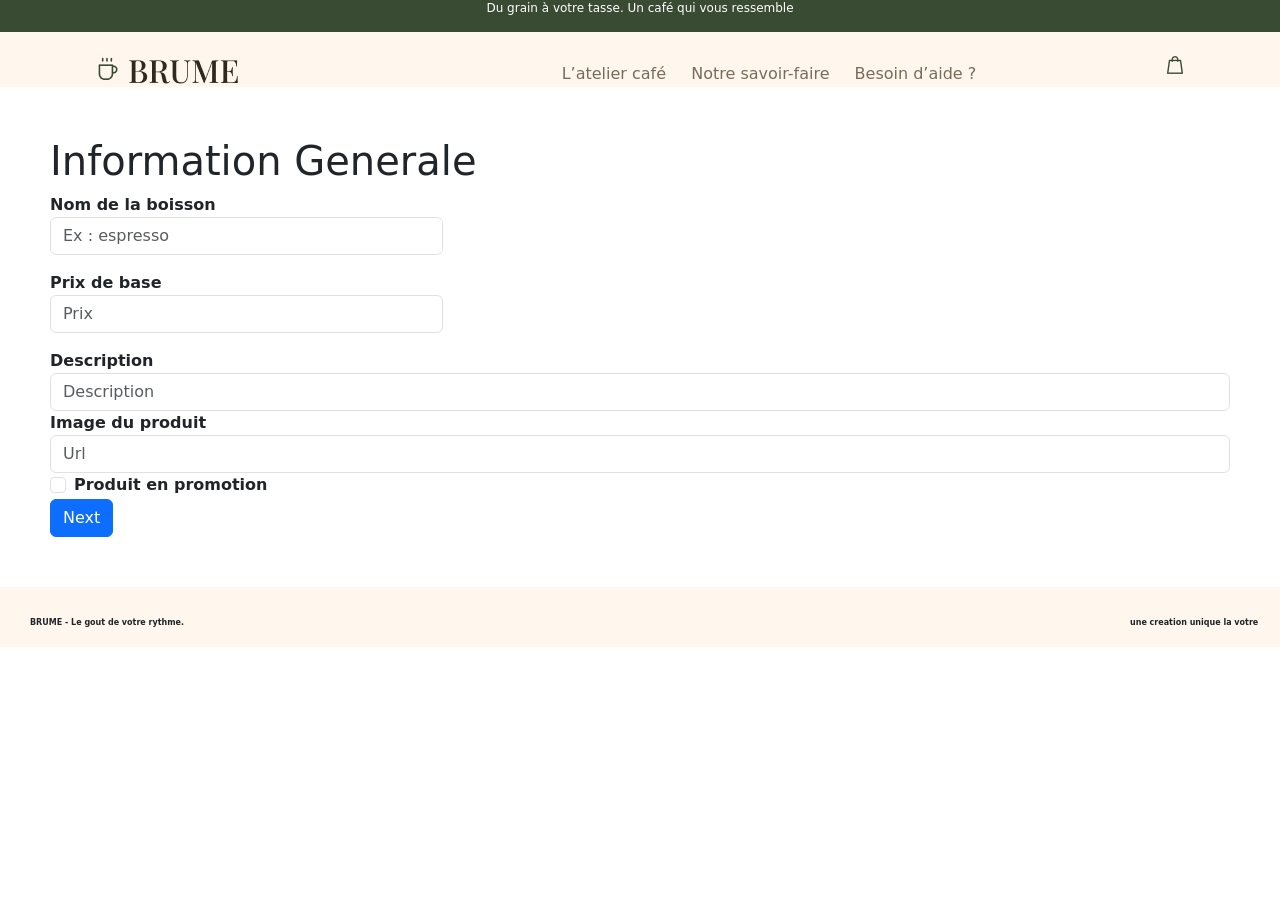
==== commit d9774caf: "add button retour section 3 et cote j.s de ce butt" ====
--- a/BackOffice.html
+++ b/BackOffice.html
@@ -307,7 +307,8 @@
                      
                     </div>
               </div>
-
+            <button type="button" id="btnReteurP2" class="btn btn-primary">Retour</button>
+    
 </section>
 
 
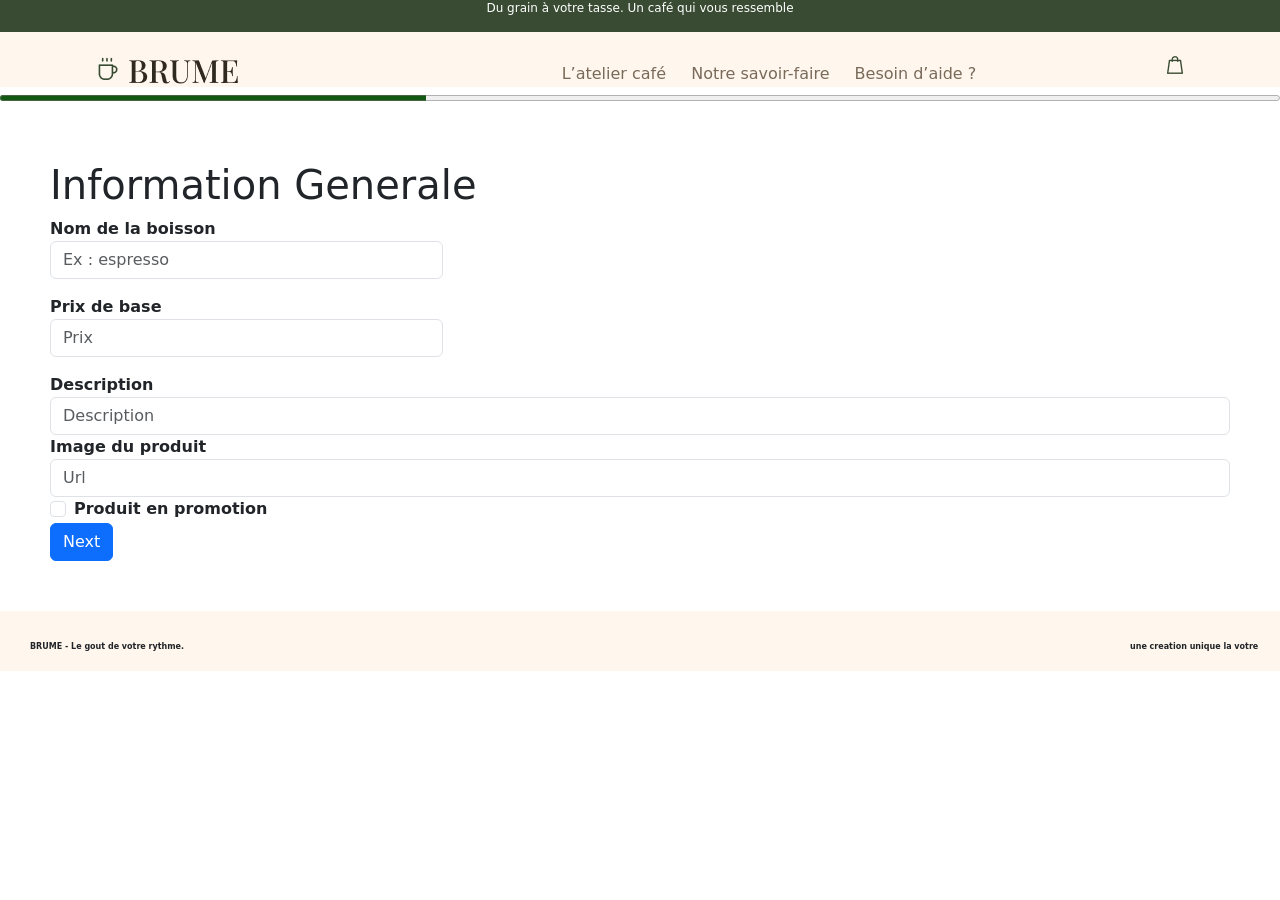
==== commit 273ae062: "add progress bar" ====
--- a/BackOffice.html
+++ b/BackOffice.html
@@ -37,7 +37,9 @@
 
        
 
-
+<div class="progressDiv">
+    <progress id="progressBar" value="1" max="3"></progress>
+</div>
        
 
             <form action="">
--- a/BackOffice.css
+++ b/BackOffice.css
@@ -45,6 +45,11 @@
     display: none;
 }
 
+#progressBar {
+    width: 100%;
+    height: 12px;
+    accent-color: rgb(18, 88, 18);
+}
 
 
 
